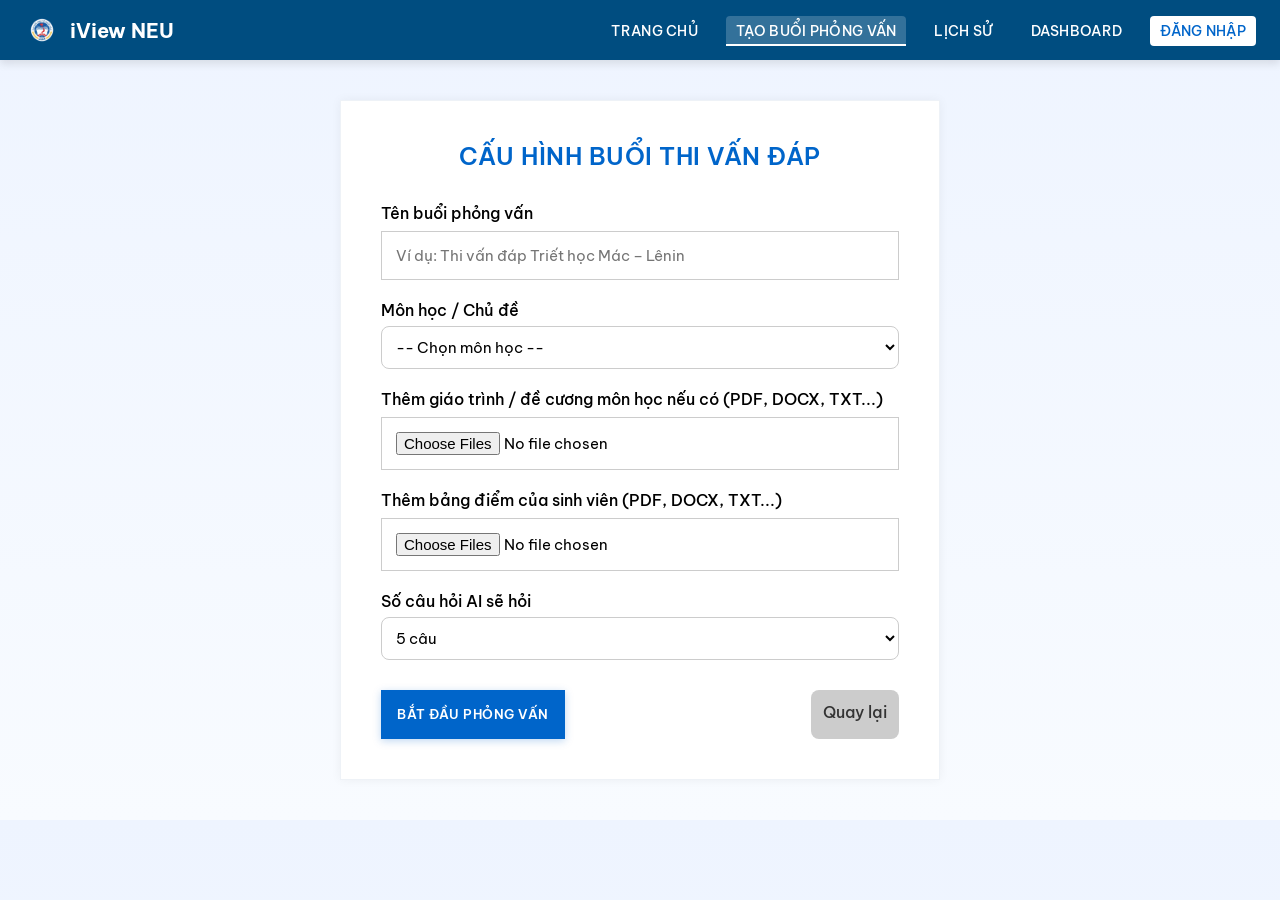
==== config-academic.html @ 7955cd7f "Add files via upload" ====
<!DOCTYPE html>
<html lang="vi">
<head>
  <meta charset="UTF-8" />
  <title>Cấu hình Thi Vấn Đáp</title>
  <link rel="stylesheet" href="create-session.css" /> <!-- vẫn kế thừa style chung -->
  <link rel="stylesheet" href="config-academic.css" /> <!-- style riêng cho trang này -->
</head>
<body>

  <!-- Navigation dùng chung -->
  <nav class="navbar">
    <div class="nav-left">
      <img src="logo-neu2.png" alt="Logo NEU" class="logo" />
      <span class="brand-name">iView NEU</span>
    </div>
    <ul class="nav-links">
      <li><a href="index.html">Trang Chủ</a></li>
      <li><a href="create-session.html" class="active">Tạo Buổi Phỏng Vấn</a></li>
      <li><a href="history.html">Lịch Sử</a></li>
      <li><a href="dashboard.html">Dashboard</a></li>
      <li><a href="login.html" class="btn-login">Đăng Nhập</a></li>
    </ul>
  </nav>

  <!-- Main Config Section -->
  <section class="config-wrapper">
    <h2>Cấu hình buổi thi vấn đáp</h2>

    <form class="config-form">
      
      <!-- Tên buổi phỏng vấn -->
      <label>
        <span>Tên buổi phỏng vấn</span>
        <input type="text" placeholder="Ví dụ: Thi vấn đáp Triết học Mác – Lênin" required>
      </label>

      <!-- Chọn môn học -->
      <label>
        <span>Môn học / Chủ đề</span>
        <select required>
          <option value="">-- Chọn môn học --</option>
          <option>Triết học Mác - Lênin</option>
          <option>Kinh tế vi mô</option>
          <option>Tài chính doanh nghiệp</option>
          <option>Kinh tế lượng</option>
          <option>Khác...</option>
        </select>
      </label>

      <!-- Upload file -->
      <label>
        <span>Thêm giáo trình / đề cương môn học nếu có (PDF, DOCX, TXT...)</span>
        <input type="file" multiple accept=".pdf,.doc,.docx,.txt" />
      </label>

      <label>
        <span>Thêm bảng điểm của sinh viên (PDF, DOCX, TXT...)</span>
        <input type="file" multiple accept=".pdf,.doc,.docx,.txt" />
      </label>

      <!-- Option: Số câu hỏi AI đặt -->
      <label>
        <span>Số câu hỏi AI sẽ hỏi</span>
        <select required>
            <option value="5">5 câu</option>
            <option value="10">10 câu</option>
            <option value="15">15 câu</option>
            <option value="20">20 câu</option>
        </select>
       </label>

      <div class="button-group">
        <button type="submit" class="btn-primary">Bắt đầu phỏng vấn</button>
        <a href="create-session.html" class="btn-secondary">Quay lại</a>
      </div>
    </form>

  </section>

</body>
</html>
---- create-session.css ----
/* Reset */
@import url('https://fonts.googleapis.com/css2?family=Be+Vietnam+Pro:wght@400;500;600;700&family=Inter:wght@400;500;600&display=swap');
* {
  margin: 0;
  padding: 0;
  box-sizing: border-box;
  font-family: 'Be Vietnam Pro', 'Inter', 'Segoe UI', Arial, sans-serif;
}
body { background: linear-gradient(180deg, #eef4ff 0%, #f8fbff 100%); }

/* Navbar */
.navbar {
  background-color: #004d80;
  color: white;
  padding: 12px 24px;
  display: flex;
  justify-content: space-between;
  align-items: center;
  box-shadow: 0 4px 8px rgba(0,0,0,0.1);
}

.nav-left {
  display: flex;
  align-items: center;
  gap: 10px;
}

.logo {
  height: 36px; /* Thay đổi cho phù hợp logo */
}

.brand-name {
  font-size: 20px;
  font-weight: bold;
}

.nav-links {
  list-style: none;
  display: flex;
  gap: 18px;
}

.nav-links a {
  color: white;
  text-decoration: none;
  padding: 8px 16px;
  transition: background 0.2s, color 0.2s;
  position: relative;
  font-weight: 500;
  letter-spacing: 0.3px;
  text-transform: uppercase;
  font-size: 14px;
}

.nav-links a:hover,
.nav-links .active {
  background-color: rgba(255, 255, 255, 0.1);
}

.nav-links a::after {
  content: "";
  position: absolute;
  left: 0;
  right: 0;
  bottom: 0;
  height: 2px;
  background: white;
  opacity: 0;
  transform: scaleX(0);
  transition: transform 0.3s ease, opacity 0.2s;
}

.nav-links a:hover::after,
.nav-links .active::after {
  opacity: 1;
  transform: scaleX(1);
}

.btn-login {
  background: white;
  color: #0065ca !important;
  font-weight: 600;
  padding: 8px 20px;
  text-transform: none;
  letter-spacing: normal;
}

/* Hero */
.hero {
  background: linear-gradient(to right, #0065ca, #004a95);
  color: white;
  text-align: center;
  padding: 120px 20px;
}

.hero h1 {
  font-size: 40px;
  font-weight: bold;
  margin-bottom: 10px;
}

.hero p {
  font-size: 18px;
  opacity: 0.9;
  margin-bottom: 20px;
}

.cta-button {
  background: white;
  color: #0065ca;
  padding: 14px 28px;
  font-size: 16px;
  border-radius: 6px;
  font-weight: bold;
  text-decoration: none;
  transition: 0.2s;
}

.cta-button:hover {
  background: #ddd;
}

/* Features */
.features {
  padding: 80px 20px;
  text-align: center;
}

.features h2 {
  color: #0065ca;
  font-size: 28px;
  margin-bottom: 30px;
}

.feature-list {
  display: grid;
  grid-template-columns: repeat(auto-fit, minmax(250px, 1fr));
  gap: 24px;
  max-width: 1000px;
  margin: 0 auto;
}

.feature-item {
  background: #f9f9f9;
  padding: 20px;
  border-radius: 8px;
  box-shadow: 0 2px 6px rgba(0,0,0,0.05);
  transition: transform 0.2s;
}

.feature-item:hover {
  transform: translateY(-5px);
}

.feature-item h3 {
  margin-bottom: 10px;
  color: #0065ca;
}

.feature-item p {
  color: #555;
}

/* ----- Session Select Page ----- */

.session-select {
  text-align: center;
  padding: 80px 20px;
}

.session-select h2 {
  font-size: 28px;
  color: #0065ca;
  margin-bottom: 40px;
}

.card-container {
  display: flex;
  justify-content: center;
  flex-wrap: wrap;
  gap: 30px;
}

.select-card {
  width: 280px;
  background: #ffffff;
  padding: 36px 24px;
  text-decoration: none;
  color: #333;
  box-shadow: 0 4px 12px rgba(0,0,0,0.08);
  transition: all 0.3s cubic-bezier(0.4, 0, 0.2, 1);
  border: 1px solid #eef2f7;
  position: relative;
}

.select-card::before {
  content: '';
  position: absolute;
  top: 0;
  left: 0;
  right: 0;
  height: 3px;
  background: #0065ca;
  transform: scaleX(0);
  transition: transform 0.3s ease;
}

.select-card:hover {
  transform: translateY(-6px);
  box-shadow: 0 6px 18px rgba(0,0,0,0.12);
  border-color: #0065ca;
}

.select-card:hover::before {
  transform: scaleX(1);
}

.select-card .icon {
  font-size: 48px;
  margin-bottom: 10px;
}

.select-card h3 {
  color: #0065ca;
  margin-bottom: 8px;
}

.select-card p {
  color: #555;
  font-size: 15px;
}
---- config-academic.css ----
/* Reset */
@import url('https://fonts.googleapis.com/css2?family=Be+Vietnam+Pro:wght@400;500;600;700&family=Inter:wght@400;500;600&display=swap');
* {
  margin: 0;
  padding: 0;
  box-sizing: border-box;
  font-family: 'Be Vietnam Pro', 'Inter', 'Segoe UI', Arial, sans-serif;
}
body { background: linear-gradient(180deg, #eef4ff 0%, #f8fbff 100%); }

/* Navbar */
.navbar {
  background-color: #004d80;
  color: white;
  padding: 12px 24px;
  display: flex;
  justify-content: space-between;
  align-items: center;
  box-shadow: 0 4px 8px rgba(0,0,0,0.1);
}

.nav-left {
  display: flex;
  align-items: center;
  gap: 10px;
}

.logo {
  height: 36px; /* Thay đổi cho phù hợp logo */
}

.brand-name {
  font-size: 20px;
  font-weight: bold;
}

.nav-links {
  list-style: none;
  display: flex;
  gap: 18px;
}

.nav-links a {
  color: white;
  text-decoration: none;
  padding: 6px 10px;
  border-radius: 4px;
  transition: background 0.2s;
}

.nav-links a:hover,
.nav-links .active {
  background-color: rgba(255, 255, 255, 0.2);
}

.btn-login {
  background: white;
  color: #0065ca !important;
  font-weight: bold;
  padding: 6px 14px;
}

/* Hero */
.hero {
  background: linear-gradient(to right, #0065ca, #004a95);
  color: white;
  text-align: center;
  padding: 120px 20px;
}

.hero h1 {
  font-size: 40px;
  font-weight: bold;
  margin-bottom: 10px;
}

.hero p {
  font-size: 18px;
  opacity: 0.9;
  margin-bottom: 20px;
}

.cta-button {
  background: white;
  color: #0065ca;
  padding: 14px 28px;
  font-size: 16px;
  border-radius: 6px;
  font-weight: bold;
  text-decoration: none;
  transition: 0.2s;
}

.cta-button:hover {
  background: #ddd;
}

/* Features */
.features {
  padding: 80px 20px;
  text-align: center;
}

.features h2 {
  color: #0065ca;
  font-size: 28px;
  margin-bottom: 30px;
}

.feature-list {
  display: grid;
  grid-template-columns: repeat(auto-fit, minmax(250px, 1fr));
  gap: 24px;
  max-width: 1000px;
  margin: 0 auto;
}

.feature-item {
  background: #f9f9f9;
  padding: 20px;
  border-radius: 8px;
  box-shadow: 0 2px 6px rgba(0,0,0,0.05);
  transition: transform 0.2s;
}

.feature-item:hover {
  transform: translateY(-5px);
}

.feature-item h3 {
  margin-bottom: 10px;
  color: #0065ca;
}

.feature-item p {
  color: #555;
}

/* ========================= */
/* ⚙️ CONFIG-ACADEMIC PAGE   */
/* ========================= */

.config-wrapper {
  max-width: 600px;
  margin: 40px auto;
  padding: 40px;
  background: white;
  box-shadow: 0 0 10px rgba(0,0,0,0.05);
  border: 1px solid #eef2f7;
  transition: all 0.3s cubic-bezier(0.4, 0, 0.2, 1);
}

.config-wrapper:hover {
  border-color: #0065ca;
}

.config-wrapper h2 {
  text-align: center;
  color: #0065ca;
  margin-bottom: 32px;
  font-weight: 600;
  text-transform: uppercase;
  letter-spacing: 0.5px;
}

.config-form {
  display: flex;
  flex-direction: column;
  gap: 20px;
}

.config-form label {
  display: flex;
  flex-direction: column;
  font-weight: 500;
}

.config-form input,
.config-form select {
  padding: 14px;
  border: 1px solid #ccc;
  margin-top: 8px;
  transition: all 0.3s cubic-bezier(0.4, 0, 0.2, 1);
  font-size: 15px;
}

.config-form input:hover,
.config-form select:hover {
  border-color: #0065ca;
}

.btn-primary {
  background: #0065ca;
  color: white;
  padding: 16px;
  text-align: center;
  border: none;
  cursor: pointer;
  box-shadow: 0 2px 8px rgba(0,101,202,0.25);
  font-weight: 600;
  text-transform: uppercase;
  letter-spacing: 0.5px;
  transition: all 0.3s cubic-bezier(0.4, 0, 0.2, 1);
}

.btn-primary:hover {
  background: #004a95;
  transform: translateY(-2px);
  box-shadow: 0 4px 12px rgba(0,101,202,0.35);
}

.btn-primary:hover {
  background: #004a95;
}

/* Dropdown style nhất quán */
.config-form select {
  padding: 10px;
  border-radius: 8px;
  border: 1px solid #ccc;
  margin-top: 6px;
  background: white;
  cursor: pointer;
}

/* Group nút hành động */
.button-group {
  display: flex;
  justify-content: space-between;
  gap: 12px;
  margin-top: 10px;
}

/* Nút quay lại */
.btn-secondary {
  display: inline-block;
  text-align: center;
  padding: 12px;
  border-radius: 8px;
  background: #ccc;
  color: #333;
  text-decoration: none;
  font-weight: 500;
  transition: background 0.2s, transform 0.2s;
}

.btn-secondary:hover {
  background: #b3b3b3;
}

/* Inputs focus */
.config-form input:focus-visible,
.config-form select:focus-visible {
  outline: none;
  border-color: #0065ca;
  box-shadow: 0 0 0 3px rgba(0,101,202,0.15);
}

/* Footer */
.footer {
  background: linear-gradient(180deg, #f7faff 0%, #f5f7fb 100%);
  padding: 40px 0;
  color: #333;
  border-top: 1px solid #eef2f7;
}

.footer-content {
  max-width: 1200px;
  margin: 0 auto;
  padding: 0 20px;
  display: grid;
  grid-template-columns: repeat(auto-fit, minmax(250px, 1fr));
  gap: 40px;
}

.footer-section h3 {
  color: #0065ca;
  margin-bottom: 20px;
  font-size: 18px;
}

.footer-section p {
  line-height: 1.6;
  margin-bottom: 15px;
}

.footer-links {
  list-style: none;
}

.footer-links li {
  margin-bottom: 10px;
}

.footer-links a {
  color: #555;
  text-decoration: none;
  transition: color 0.2s;
}

.footer-links a:hover {
  color: #0065ca;
}

.social-links {
  display: flex;
  gap: 15px;
  margin-top: 20px;
}

.social-links a {
  color: #555;
  text-decoration: none;
  transition: color 0.2s;
}

.social-links a:hover {
  color: #0065ca;
}

.footer-bottom {
  text-align: center;
  margin-top: 40px;
  padding-top: 20px;
  border-top: 1px solid #eef2f7;
  color: #666;
  font-size: 14px;
}
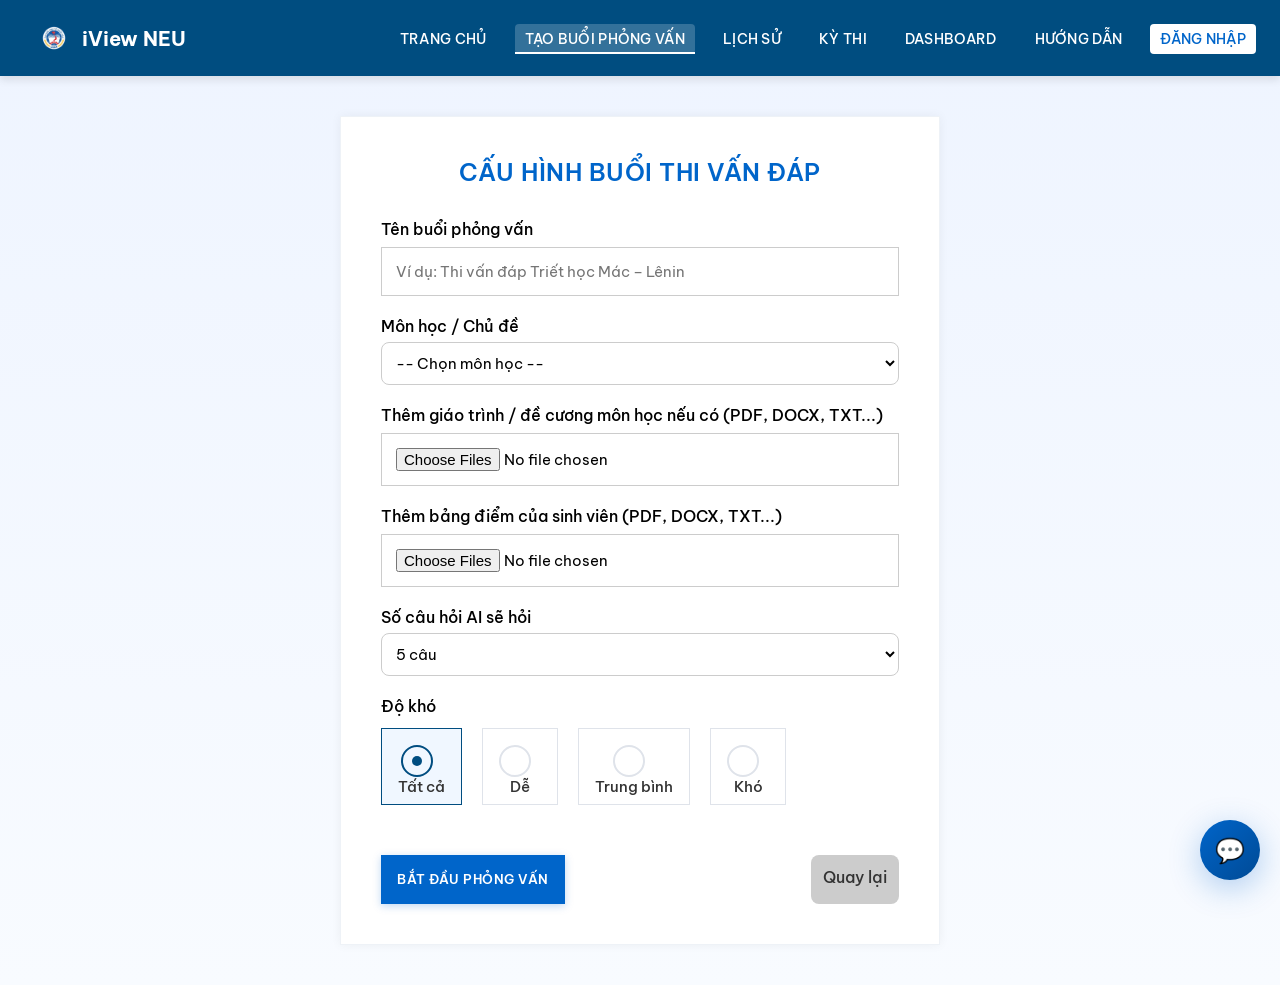
==== commit 426e86fe: "Add files via upload" ====
--- a/config-academic.html
+++ b/config-academic.html
@@ -3,22 +3,25 @@
 <head>
   <meta charset="UTF-8" />
   <title>Cấu hình Thi Vấn Đáp</title>
-  <link rel="stylesheet" href="create-session.css" /> <!-- vẫn kế thừa style chung -->
-  <link rel="stylesheet" href="config-academic.css" /> <!-- style riêng cho trang này -->
+  <link rel="stylesheet" href="create-session.css" /> 
+  <link rel="stylesheet" href="config-academic.css" />
+  <link rel="stylesheet" href="chat-widget.css" />
 </head>
 <body>
 
   <!-- Navigation dùng chung -->
   <nav class="navbar">
-    <div class="nav-left">
+    <a href="index.html" class="nav-left">
       <img src="logo-neu2.png" alt="Logo NEU" class="logo" />
       <span class="brand-name">iView NEU</span>
-    </div>
+    </a>
     <ul class="nav-links">
       <li><a href="index.html">Trang Chủ</a></li>
       <li><a href="create-session.html" class="active">Tạo Buổi Phỏng Vấn</a></li>
       <li><a href="history.html">Lịch Sử</a></li>
+      <li><a href="exams.html">Kỳ Thi</a></li>
       <li><a href="dashboard.html">Dashboard</a></li>
+      <li><a href="guide.html">Hướng Dẫn</a></li>
       <li><a href="login.html" class="btn-login">Đăng Nhập</a></li>
     </ul>
   </nav>
@@ -70,6 +73,28 @@
         </select>
        </label>
 
+       <div class="difficulty-group">
+        <span class="group-label">Độ khó</span>
+        <div class="radio-group">
+            <label class="radio-label">
+                <input type="radio" name="difficulty" value="5" checked>
+                <span class="radio-text">Tất cả</span>
+            </label>
+            <label class="radio-label">
+                <input type="radio" name="difficulty" value="10">
+                <span class="radio-text">Dễ</span>
+            </label>
+            <label class="radio-label">
+                <input type="radio" name="difficulty" value="15">
+                <span class="radio-text">Trung bình</span>
+            </label>
+            <label class="radio-label">
+                <input type="radio" name="difficulty" value="20">
+                <span class="radio-text">Khó</span>
+            </label>
+        </div>
+       </div>
+
       <div class="button-group">
         <button type="submit" class="btn-primary">Bắt đầu phỏng vấn</button>
         <a href="create-session.html" class="btn-secondary">Quay lại</a>
@@ -78,5 +103,8 @@
 
   </section>
 
+  <!-- Chat Widget -->
+  <script src="chat-widget.js"></script>
+
 </body>
 </html>
--- a/create-session.css
+++ b/create-session.css
@@ -23,15 +23,37 @@
   display: flex;
   align-items: center;
   gap: 10px;
+  cursor: pointer;
+  transition: all 0.3s cubic-bezier(0.25, 0.46, 0.45, 0.94);
+  padding: 8px 12px;
+  border-radius: 6px;
+  text-decoration: none;
+  color: inherit;
+}
+
+.nav-left:hover {
+  background-color: rgba(255, 255, 255, 0.1);
+  transform: translateY(-1px);
 }
 
 .logo {
   height: 36px; /* Thay đổi cho phù hợp logo */
+  transition: transform 0.3s ease;
+}
+
+.nav-left:hover .logo {
+  transform: scale(1.05);
 }
 
 .brand-name {
   font-size: 20px;
   font-weight: bold;
+  transition: color 0.3s ease;
+}
+
+.nav-left:hover .brand-name {
+  color: #ffffff;
+  text-shadow: 0 0 8px rgba(255, 255, 255, 0.3);
 }
 
 .nav-links {
--- a/config-academic.css
+++ b/config-academic.css
@@ -23,15 +23,37 @@
   display: flex;
   align-items: center;
   gap: 10px;
+  cursor: pointer;
+  transition: all 0.3s cubic-bezier(0.25, 0.46, 0.45, 0.94);
+  padding: 8px 12px;
+  border-radius: 6px;
+  text-decoration: none;
+  color: inherit;
+}
+
+.nav-left:hover {
+  background-color: rgba(255, 255, 255, 0.1);
+  transform: translateY(-1px);
 }
 
 .logo {
   height: 36px; /* Thay đổi cho phù hợp logo */
+  transition: transform 0.3s ease;
+}
+
+.nav-left:hover .logo {
+  transform: scale(1.05);
 }
 
 .brand-name {
   font-size: 20px;
   font-weight: bold;
+  transition: color 0.3s ease;
+}
+
+.nav-left:hover .brand-name {
+  color: #ffffff;
+  text-shadow: 0 0 8px rgba(255, 255, 255, 0.3);
 }
 
 .nav-links {
@@ -256,6 +278,76 @@
   box-shadow: 0 0 0 3px rgba(0,101,202,0.15);
 }
 
+/* Radio Button Styles */
+.difficulty-group {
+  margin-bottom: 20px;
+}
+
+.group-label {
+  display: block;
+  font-weight: 500;
+  margin-bottom: 12px;
+}
+
+.radio-group {
+  display: flex;
+  gap: 20px;
+  flex-wrap: wrap;
+}
+
+.radio-label {
+  display: flex;
+  align-items: center;
+  cursor: pointer;
+  padding: 8px 16px;
+  border: 1px solid #dfe3ea;
+  transition: all 0.3s cubic-bezier(0.4, 0, 0.2, 1);
+  background: white;
+}
+
+.radio-label:hover {
+  border-color: #004d80;
+  background: #f8f9fa;
+}
+
+.radio-label input[type="radio"] {
+  appearance: none;
+  -webkit-appearance: none;
+  width: 18px;
+  height: 18px;
+  border: 2px solid #dfe3ea;
+  border-radius: 50%;
+  margin-right: 10px;
+  position: relative;
+  transition: all 0.2s ease;
+}
+
+.radio-label input[type="radio"]:checked {
+  border-color: #004d80;
+}
+
+.radio-label input[type="radio"]:checked::after {
+  content: '';
+  position: absolute;
+  top: 50%;
+  left: 50%;
+  transform: translate(-50%, -50%);
+  width: 10px;
+  height: 10px;
+  background: #004d80;
+  border-radius: 50%;
+}
+
+.radio-text {
+  font-size: 15px;
+  color: #333;
+}
+
+.radio-label:has(input[type="radio"]:checked) {
+  border-color: #004d80;
+  background: #f0f7ff;
+}
+
 /* Footer */
 .footer {
   background: linear-gradient(180deg, #f7faff 0%, #f5f7fb 100%);
--- a/chat-widget.css
+++ b/chat-widget.css
@@ -0,0 +1,382 @@
+/* Chat Widget Styles */
+.chat-widget {
+  position: fixed;
+  bottom: 20px;
+  right: 20px;
+  z-index: 1000;
+  font-family: 'Be Vietnam Pro', 'Inter', 'Segoe UI', Arial, sans-serif;
+}
+
+/* Chat Bubble */
+.chat-bubble {
+  width: 60px;
+  height: 60px;
+  background: linear-gradient(135deg, #0065ca 0%, #004a95 100%);
+  border-radius: 50%;
+  display: flex;
+  align-items: center;
+  justify-content: center;
+  cursor: pointer;
+  box-shadow: 0 8px 32px rgba(0, 101, 202, 0.3);
+  transition: all 0.3s cubic-bezier(0.25, 0.46, 0.45, 0.94);
+  position: relative;
+  overflow: hidden;
+}
+
+.chat-bubble::before {
+  content: '';
+  position: absolute;
+  top: 0;
+  left: 0;
+  right: 0;
+  bottom: 0;
+  background: linear-gradient(45deg, rgba(255, 255, 255, 0.1) 0%, transparent 100%);
+  border-radius: 50%;
+  opacity: 0;
+  transition: opacity 0.3s ease;
+}
+
+.chat-bubble:hover {
+  transform: scale(1.1);
+  box-shadow: 0 12px 40px rgba(0, 101, 202, 0.4);
+}
+
+.chat-bubble:hover::before {
+  opacity: 1;
+}
+
+.chat-bubble .chat-icon {
+  color: white;
+  font-size: 24px;
+  transition: transform 0.3s ease;
+}
+
+.chat-bubble:hover .chat-icon {
+  transform: scale(1.1);
+}
+
+/* Chat Window */
+.chat-window {
+  position: absolute;
+  bottom: 80px;
+  right: 0;
+  width: 350px;
+  height: 500px;
+  background: white;
+  border-radius: 16px;
+  box-shadow: 0 20px 60px rgba(0, 0, 0, 0.15);
+  border: 1px solid #eef2f7;
+  transform: translateY(20px) scale(0.9);
+  opacity: 0;
+  visibility: hidden;
+  transition: all 0.3s cubic-bezier(0.25, 0.46, 0.45, 0.94);
+  overflow: hidden;
+}
+
+.chat-window.active {
+  transform: translateY(0) scale(1);
+  opacity: 1;
+  visibility: visible;
+}
+
+/* Chat Header */
+.chat-header {
+  background: linear-gradient(135deg, #0065ca 0%, #004a95 100%);
+  color: white;
+  padding: 16px 20px;
+  display: flex;
+  align-items: center;
+  justify-content: space-between;
+  position: relative;
+}
+
+.chat-header::before {
+  content: '';
+  position: absolute;
+  top: 0;
+  left: 0;
+  right: 0;
+  height: 1px;
+  background: linear-gradient(90deg, transparent, rgba(255, 255, 255, 0.2), transparent);
+}
+
+.chat-header-info {
+  display: flex;
+  align-items: center;
+  gap: 12px;
+}
+
+.chat-avatar {
+  width: 36px;
+  height: 36px;
+  background: rgba(255, 255, 255, 0.2);
+  border-radius: 50%;
+  display: flex;
+  align-items: center;
+  justify-content: center;
+  font-size: 16px;
+}
+
+.chat-title {
+  font-weight: 600;
+  font-size: 16px;
+  margin: 0;
+}
+
+.chat-subtitle {
+  font-size: 12px;
+  opacity: 0.8;
+  margin: 0;
+}
+
+.chat-close {
+  background: none;
+  border: none;
+  color: white;
+  cursor: pointer;
+  padding: 4px;
+  border-radius: 4px;
+  transition: background 0.2s ease;
+  font-size: 18px;
+}
+
+.chat-close:hover {
+  background: rgba(255, 255, 255, 0.1);
+}
+
+/* Chat Messages */
+.chat-messages {
+  height: 320px;
+  overflow-y: auto;
+  padding: 20px;
+  background: #f8fbff;
+  display: flex;
+  flex-direction: column;
+  gap: 16px;
+}
+
+.chat-messages::-webkit-scrollbar {
+  width: 4px;
+}
+
+.chat-messages::-webkit-scrollbar-track {
+  background: transparent;
+}
+
+.chat-messages::-webkit-scrollbar-thumb {
+  background: #cbd5e0;
+  border-radius: 2px;
+}
+
+.chat-message {
+  display: flex;
+  gap: 8px;
+  animation: messageSlideIn 0.3s ease;
+}
+
+@keyframes messageSlideIn {
+  from {
+    opacity: 0;
+    transform: translateY(10px);
+  }
+  to {
+    opacity: 1;
+    transform: translateY(0);
+  }
+}
+
+.chat-message.user {
+  flex-direction: row-reverse;
+}
+
+.chat-message-avatar {
+  width: 32px;
+  height: 32px;
+  border-radius: 50%;
+  display: flex;
+  align-items: center;
+  justify-content: center;
+  font-size: 14px;
+  flex-shrink: 0;
+}
+
+.chat-message.ai .chat-message-avatar {
+  background: linear-gradient(135deg, #0065ca 0%, #004a95 100%);
+  color: white;
+}
+
+.chat-message.user .chat-message-avatar {
+  background: #e2e8f0;
+  color: #4a5568;
+}
+
+.chat-message-content {
+  max-width: 80%;
+  padding: 12px 16px;
+  border-radius: 18px;
+  font-size: 14px;
+  line-height: 1.4;
+  word-wrap: break-word;
+}
+
+.chat-message.ai .chat-message-content {
+  background: white;
+  color: #2d3748;
+  border: 1px solid #eef2f7;
+  box-shadow: 0 2px 8px rgba(0, 0, 0, 0.05);
+}
+
+.chat-message.user .chat-message-content {
+  background: linear-gradient(135deg, #0065ca 0%, #004a95 100%);
+  color: white;
+}
+
+/* Chat Input */
+.chat-input-container {
+  padding: 16px 20px;
+  background: white;
+  border-top: 1px solid #eef2f7;
+}
+
+.chat-input-wrapper {
+  display: flex;
+  gap: 8px;
+  align-items: flex-end;
+}
+
+.chat-input {
+  flex: 1;
+  border: 1px solid #eef2f7;
+  border-radius: 20px;
+  padding: 12px 16px;
+  font-size: 14px;
+  resize: none;
+  max-height: 100px;
+  min-height: 40px;
+  font-family: inherit;
+  transition: border-color 0.2s ease;
+}
+
+.chat-input:focus {
+  outline: none;
+  border-color: #0065ca;
+  box-shadow: 0 0 0 3px rgba(0, 101, 202, 0.1);
+}
+
+.chat-send {
+  width: 40px;
+  height: 40px;
+  background: linear-gradient(135deg, #0065ca 0%, #004a95 100%);
+  border: none;
+  border-radius: 50%;
+  color: white;
+  cursor: pointer;
+  display: flex;
+  align-items: center;
+  justify-content: center;
+  transition: all 0.2s ease;
+  font-size: 16px;
+}
+
+.chat-send:hover {
+  transform: scale(1.05);
+  box-shadow: 0 4px 12px rgba(0, 101, 202, 0.3);
+}
+
+.chat-send:disabled {
+  opacity: 0.5;
+  cursor: not-allowed;
+  transform: none;
+}
+
+/* Typing Indicator */
+.chat-typing {
+  display: flex;
+  align-items: center;
+  gap: 8px;
+  padding: 12px 16px;
+  background: white;
+  border-radius: 18px;
+  border: 1px solid #eef2f7;
+  box-shadow: 0 2px 8px rgba(0, 0, 0, 0.05);
+  max-width: 80px;
+}
+
+.chat-typing-dots {
+  display: flex;
+  gap: 4px;
+}
+
+.chat-typing-dot {
+  width: 6px;
+  height: 6px;
+  background: #cbd5e0;
+  border-radius: 50%;
+  animation: typingDot 1.4s infinite ease-in-out;
+}
+
+.chat-typing-dot:nth-child(1) { animation-delay: -0.32s; }
+.chat-typing-dot:nth-child(2) { animation-delay: -0.16s; }
+
+@keyframes typingDot {
+  0%, 80%, 100% {
+    transform: scale(0.8);
+    opacity: 0.5;
+  }
+  40% {
+    transform: scale(1);
+    opacity: 1;
+  }
+}
+
+/* Welcome Message */
+.chat-welcome {
+  text-align: center;
+  padding: 20px;
+  color: #718096;
+  font-size: 14px;
+  line-height: 1.5;
+}
+
+.chat-welcome-icon {
+  font-size: 32px;
+  margin-bottom: 12px;
+  display: block;
+}
+
+/* Responsive Design */
+@media (max-width: 768px) {
+  .chat-widget {
+    bottom: 15px;
+    right: 15px;
+  }
+  
+  .chat-window {
+    width: calc(100vw - 30px);
+    height: calc(100vh - 100px);
+    bottom: 85px;
+    right: 15px;
+    left: 15px;
+    border-radius: 12px;
+  }
+  
+  .chat-bubble {
+    width: 56px;
+    height: 56px;
+  }
+  
+  .chat-bubble .chat-icon {
+    font-size: 22px;
+  }
+}
+
+@media (max-width: 480px) {
+  .chat-window {
+    height: calc(100vh - 80px);
+    bottom: 75px;
+  }
+  
+  .chat-messages {
+    height: calc(100% - 140px);
+  }
+}
